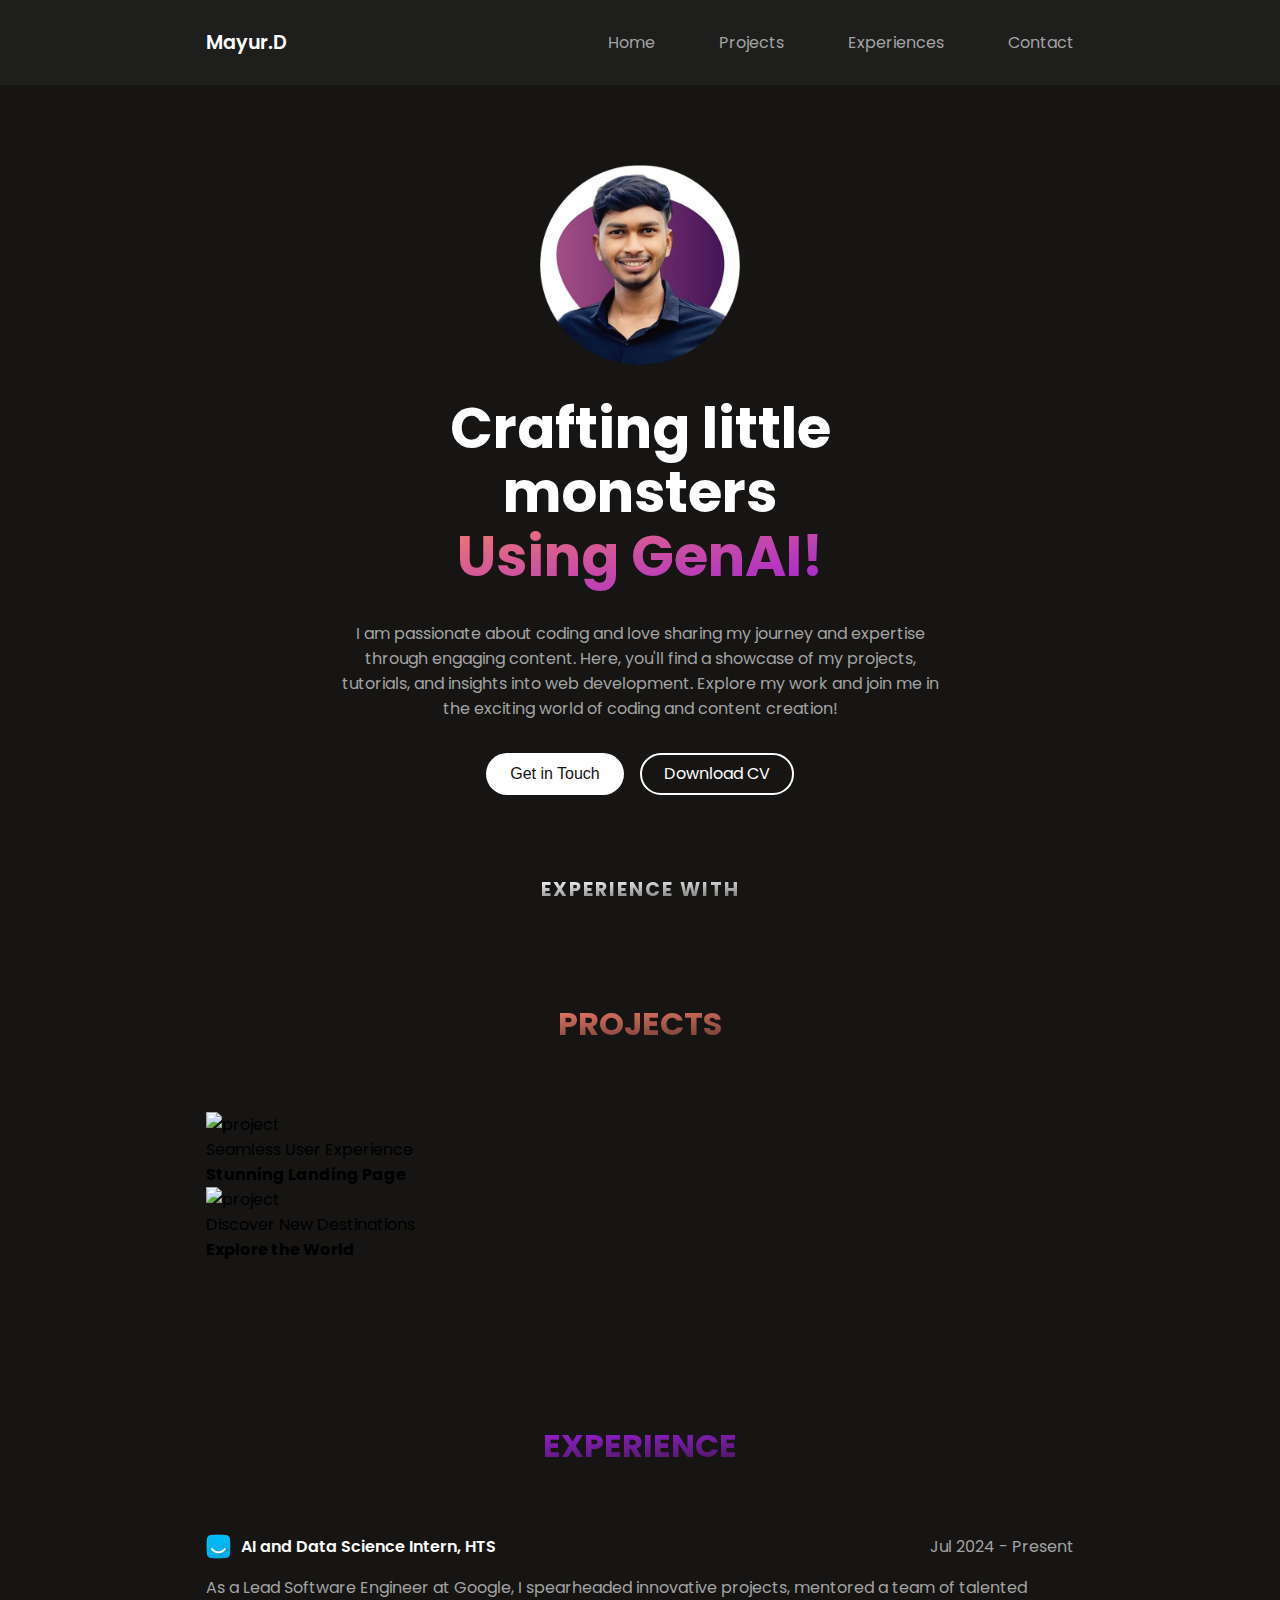
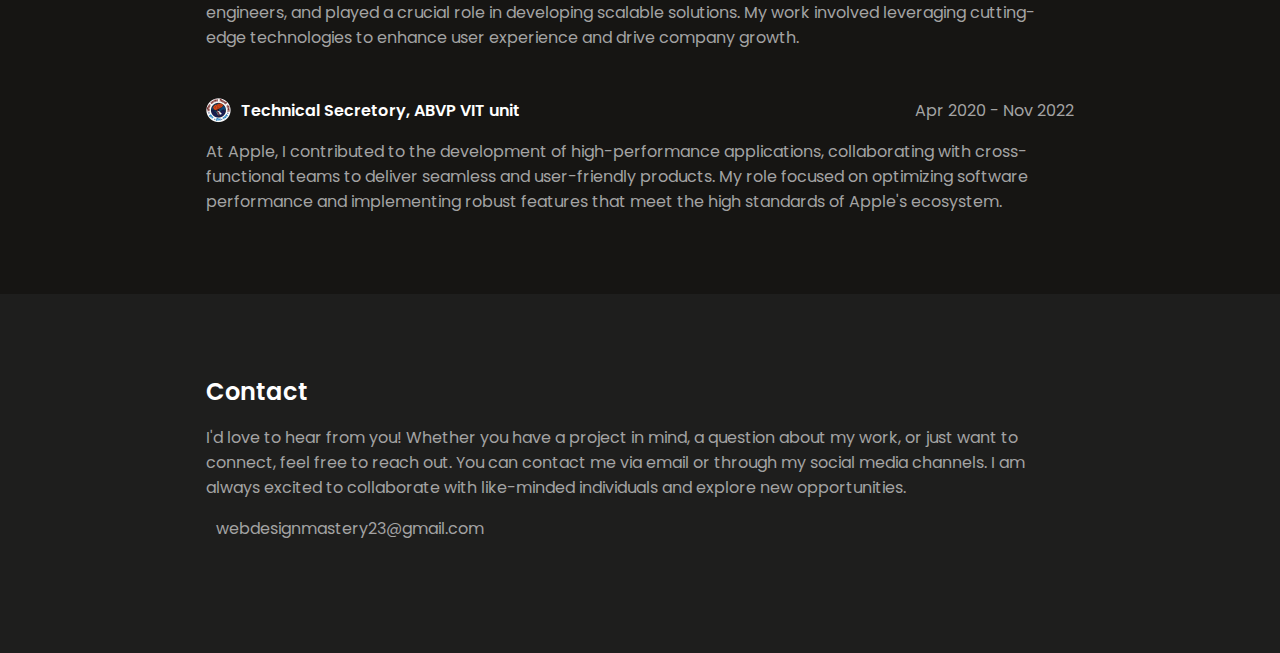
==== index_old.html @ d265ec75 "updated project section" ====
<!DOCTYPE html>
<html lang="en">
  <head>
    <meta charset="UTF-8" />
    <meta name="viewport" content="width=device-width, initial-scale=1.0" />
    <link
      href="https://cdn.jsdelivr.net/npm/remixicon@4.3.0/fonts/remixicon.css"
      rel="stylesheet"
    />
    <link rel="stylesheet" href="styles.css" />
    <title>Web Design Mastery | WDM</title>
  </head>
  <body>
    <nav>
      <div class="nav__bar">
        <div class="nav__header">
          <div class="nav__logo">
            <a href="#">Mayur.D</a>
          </div>
          <div class="nav__menu__btn" id="menu-btn">
            <i class="ri-menu-line"></i>
          </div>
        </div>
        <ul class="nav__links" id="nav-links">
          <li><a href="#home">Home</a></li>
          <li><a href="#project">Projects</a></li>
          <li><a href="#experience">Experiences</a></li>
          <li><a href="#contact">Contact</a></li>
        </ul>
      </div>
    </nav>
    <header class="section__container header__container" id="home">
      <img src="assets/img.png" alt="header" />
      <h1>Crafting little<br /> monsters <br><span> Using GenAI!</span></h1>
      <p>
        I am passionate about coding and love sharing my journey and expertise
        through engaging content. Here, you'll find a showcase of my projects,
        tutorials, and insights into web development. Explore my work and join
        me in the exciting world of coding and content creation!
      </p>
      <div class="header__btns">
        <button class="btn">Get in Touch</button>
        <a href="assets/CV.pdf" download>Download CV</a>
      </div>
    </header>

    <section class="section__container skill__container">
      <h2>EXPERIENCE WITH</h2>
      <ul class="skill__flex">
        <li>
          <span><i class="ri-javascript-fill"></i></span>
        </li>
        <li>
          <span><i class="ri-nextjs-fill"></i></span>
        </li>
        <li>
          <span><i class="ri-html5-fill"></i></span>
        </li>
        <li>
          <span><i class="ri-nodejs-line"></i></span>
        </li>
        <li>
          <span><i class="ri-reactjs-line"></i></span>
        </li>
        <li>
          <span><i class="ri-python-fill"></i></span>
      </li>
      <li>
          <span><i class="ri-database-2-fill"></i></span>
      </li>
      <li>
          <span><i class="ri-bar-chart-box-fill"></i></span>
      </li>
      <li>
          <span><i class="ri-line-chart-fill"></i></span>
      </li>
      <li>
          <span><i class="ri-function-fill"></i></span>
      </li>
      <li>
          <span><i class="ri-brain-fill"></i></span>
      </li>
      <li>
          <span><i class="ri-calculator-fill"></i></span>
      </li>
      </ul>
    </section>

    <section class="section__container project__container" id="project">

      <h2>PROJECTS</h2>
      <div class="project__grid">
        <div class="project__card">
          <img src="assets/project-1.jpg" alt="project" />
          <div class="project__card__details">
            <div>
              <p>Seamless User Experience</p>
              <h4>Stunning Landing Page</h4>
            </div>
            <a href="#"><i class="ri-arrow-right-up-line"></i></a>
          </div>
        </div>
        <div class="project__card">
          <img src="assets/project-2.jpg" alt="project" />
          <div class="project__card__details">
            <div>
              <p>Discover New Destinations</p>
              <h4>Explore the World</h4>
            </div>
            <a href="#"><i class="ri-arrow-right-up-line"></i></a>
          </div>
        </div>
      </div>
      
      <a href="#"><i class="ri-arrow-right-up-line"></i></a>
    </section>

    <section class="section__container experience__container" id="experience">
      <h2>EXPERIENCE</h2>
      <ul class="experience__list">
        <li>
          <div class="experience__header">
            <div>
              <img src="assets/HTS.png" alt="HTS" />
              <h4>AI and Data Science Intern, HTS</h4>
            </div>
            <p>Jul 2024 - Present</p>
          </div>
          <p>
            As a Lead Software Engineer at Google, I spearheaded innovative
            projects, mentored a team of talented engineers, and played a
            crucial role in developing scalable solutions. My work involved
            leveraging cutting-edge technologies to enhance user experience and
            drive company growth.
          </p>
        </li>
        <li>
          <div class="experience__header">
            <div>
              <img src="assets/ABVP.png" alt="ABVP" />
              <h4>Technical Secretory, ABVP VIT unit</h4>
            </div>
            <p>Apr 2020 - Nov 2022</p>
          </div>
          <p>
            At Apple, I contributed to the development of high-performance
            applications, collaborating with cross-functional teams to deliver
            seamless and user-friendly products. My role focused on optimizing
            software performance and implementing robust features that meet the
            high standards of Apple's ecosystem.
          </p>
        </li>
      </ul>
    </section>

    <footer>
      <div class="section__container footer__container" id="contact">
        <h2>Contact</h2>
        <p>
          I'd love to hear from you! Whether you have a project in mind, a
          question about my work, or just want to connect, feel free to reach
          out. You can contact me via email or through my social media channels.
          I am always excited to collaborate with like-minded individuals and
          explore new opportunities.
        </p>
        <div class="mail__to">
          <a href="#">
            <span><i class="ri-mail-line"></i></span>
            webdesignmastery23@gmail.com
          </a>
        </div>
        <ul class="footer__socials">
          <li>
            <a href="#"><i class="ri-github-fill"></i></a>
          </li>
          <li>
            <a href="#"><i class="ri-twitter-x-fill"></i></a>
          </li>
          <li>
            <a href="#"><i class="ri-youtube-fill"></i></a>
          </li>
        </ul>
      </div>
    </footer>

    <script src="https://unpkg.com/scrollreveal"></script>
    <script src="main.js"></script>
  </body>
</html>
---- styles.css ----
@import url("https://fonts.googleapis.com/css2?family=Poppins:ital,wght@0,100;0,200;0,300;0,400;0,500;0,600;0,700;0,800;0,900;1,100;1,200;1,300;1,400;1,500;1,600;1,700;1,800;1,900&display=swap");

:root {
  --primary-color: #1e1e1d;
  --primary-color-dark: #161513;
  --primary-color-light: #a3a3a3;
  --white: #ffffff;
  --max-width: 900px;
  --gradient-1: linear-gradient(to right bottom, #f77d6b, #9e1fdb);
  --gradient-2: linear-gradient(
    to right bottom,
    var(--white) 25%,
    var(--primary-color)
  );
}

* {
  padding: 0;
  margin: 0;
  box-sizing: border-box;
}

.section__container {
  max-width: var(--max-width);
  margin: auto;
  padding: 5rem 1rem;
}

img {
  display: flex;
  width: 100%;
}

a {
  text-decoration: none;
  transition: 0.3s;
}

ul {
  list-style: none;
}

html,
body {
  scroll-behavior: smooth;
}

body {
  font-family: "Poppins", sans-serif;
  background-color: var(--primary-color-dark);
}

.nav__bar {
  position: fixed;
  width: 100%;
  max-width: var(--max-width);
  margin-inline: auto;
  z-index: 9;
}

.nav__header {
  padding: 1rem;
  display: flex;
  align-items: center;
  justify-content: space-between;
  background-color: var(--primary-color);
}

.nav__logo a {
  font-size: 1.2rem;
  font-weight: 600;
  color: var(--white);
}

.nav__menu__btn {
  font-size: 1.5rem;
  color: var(--white);
  cursor: pointer;
}

.nav__links {
  position: absolute;
  top: 100%;
  left: 0;
  width: 100%;
  padding: 2rem;
  display: flex;
  align-items: center;
  justify-content: center;
  flex-direction: column;
  gap: 2rem;
  background-color: var(--primary-color);
  transition: 0.5s;
  z-index: -1;
  transform: translateY(-100%);
}

.nav__links.open {
  transform: translateY(0);
}

.nav__links a {
  color: var(--primary-color-light);
}

.nav__links a:hover {
  color: var(--white);
}

.header__container img {
  max-width: 200px;
  margin-inline: auto;
  margin-bottom: 2rem;
}

.header__container h1 {
  margin-bottom: 2rem;
  font-size: 3.5rem;
  line-height: 4rem;
  color: var(--white);
  text-align: center;
}

.header__container h1 span {
  background-image: var(--gradient-1);
  -webkit-background-clip: text;
  -webkit-text-fill-color: transparent;
}

.header__container p {
  margin-bottom: 2rem;
  max-width: 600px;
  margin-inline: auto;
  color: var(--primary-color-light);
  text-align: center;
}

.header__btns {
  display: flex;
  align-items: center;
  justify-content: center;
  gap: 1rem;
}

.header__btns .btn {
  padding: 0.75rem 1.5rem;
  outline: none;
  border: none;
  font-size: 1rem;
  color: var(--primary-color-dark);
  background-color: var(--white);
  border-radius: 5rem;
  transition: 0.3s;
  cursor: pointer;
}

.header__btns a {
  padding: calc(0.75rem - 2px) calc(1.5rem - 2px);
  font-size: 1rem;
  line-height: 1.125rem;
  color: var(--white);
  background-color: transparent;
  border-radius: 5rem;
  border: 2px solid var(--white);
}

.header__btns a:hover {
  color: var(--primary-color-dark);
  background-color: var(--white);
}

.skill__container {
  padding-block: 0;
}

.skill__container h2 {
  margin-bottom: 1rem;
  font-size: 1.2rem;
  font-weight: 700;
  letter-spacing: 2px;
  background: var(--gradient-2);
  -webkit-background-clip: text;
  -webkit-text-fill-color: transparent;
  text-align: center;
}

.skill__flex {
  display: flex;
  align-items: center;
  justify-content: center;
  gap: 1rem;
  flex-wrap: wrap;
}

.skill__flex span {
  font-size: 2.5rem;
  background: var(--gradient-2);
  -webkit-background-clip: text;
  -webkit-text-fill-color: transparent;
}






/* 
.project__container h2 {
  margin-bottom: 4rem;
  font-size: 2rem;
  font-weight: 700;
  background: linear-gradient(
    to right bottom,
    #f77d6b 25%,
    var(--primary-color-dark)
  );
  -webkit-background-clip: text;
  -webkit-text-fill-color: transparent;
  text-align: center;
}

.project__grid {
  display: grid;
  gap: 2rem;
}

.project__card {
  max-width: 450px;
  margin-inline: auto;
  background-color: var(--primary-color);
  border-radius: 1rem;
  overflow: hidden;
}

.project__card__details {
  padding: 1rem;
  display: flex;
  align-items: center;
  justify-content: space-between;
  gap: 1rem;
}

.project__card__details p {
  color: var(--primary-color-light);
}

.project__card__details h4 {
  font-size: 1rem;
  font-weight: 500;
  color: var(--white);
}

.project__card__details a {
  font-size: 1.5rem;
  color: var(--white);
} */




.project__container h2 {
  margin-bottom: 4rem;
  font-size: 2rem;
  font-weight: 700;
  background: linear-gradient(
    to right bottom,
    #f77d6b 25%,
    var(--primary-color-dark)
  );
  -webkit-background-clip: text;
  -webkit-text-fill-color: transparent;
  text-align: center;
}



.wrapper {
  max-width: 1100px;
  width: 100%;
  position: relative;
}

.wrapper i {
  height: 50px;
  width: 50px;
  background: rgb(191, 118, 233);
  text-align: center;
  line-height: 50px;
  border-radius: 50%;
  cursor: pointer;
  position: absolute;
  top: 50%;
  font-size: 1.25rem;
  transform: translateY(-50%);
  box-shadow: 0 3px 6px rgba(0, 0, 0, 0.23);
  z-index: 1;
}

.wrapper i:first-child {
  left: -22px;
}

.wrapper i:last-child {
  right: -22px;
}

.wrapper .carousel {
  display: grid;
  grid-auto-flow: column;
  grid-auto-columns: calc((100% / 3) - 12px);
  gap: 16px;
  overflow-x: auto;
  scroll-snap-type: x mandatory;
  scroll-behavior: smooth;
  scrollbar-width: 0;
}

.carousel::-webkit-scrollbar {
  display: none;
}

.carousel.dragging {
  scroll-snap-type: none;
  scroll-behavior: auto;
}

.carousel.no-transition {
  scroll-behavior: auto;
}

.carousel.dragging .card {
  cursor: grab;
  user-select: none;
}

.carousel .card {
  scroll-snap-align: start;
  height: 340px;
  list-style: none;
  background: #fff;
  border-radius: 8px;
  display: flex;
  cursor: pointer;
  align-items: center;
  justify-content: center;
  flex-direction: column;
  overflow: hidden;
  position: relative;
}

.card .img {
  width: 100%;
  height: 100%;
  position: absolute;
  top: 0;
  left: 0;
}

.card .img img {
  width: 100%;
  height: 100%;
  object-fit: cover;
}

img {
  width: 100%; 
  transition: all .5s;
}

.card:hover img {
  transform: scale(1.4) rotate(12deg);
}

.card .overlay {
  position: absolute;
  top: 0;
  left: 0;
  width: 100%;
  height: 100%;
  background: rgba(0, 0, 0, 0.6);
  display: flex;
  align-items: center;
  justify-content: center;
  flex-direction: column;
  color: white;
  opacity: 0;
  transition: opacity 0.5s;
  padding: 20px;
  text-align: center;
}

.card:hover .overlay {
  opacity: 1;
}

.overlay a {
  color: #fff;
  font-family: "Poppins", sans-serif;
  text-decoration: none;
  margin-top: 10px;
  background: rgba(191, 118, 233, 0.8);
  padding: 5px 10px;
  border-radius: 5px;
}

.overlay h3{
  font-family: "Poppins", sans-serif;
}

@media screen and (max-width: 900px) {
  .wrapper .carousel {
      grid-auto-columns: calc((100% / 2) - 9px);
  }
}

@media screen and (max-width: 600px) {
  .wrapper .carousel {
      grid-auto-columns: 100%;
  }
}







.experience__container h2 {
  margin-bottom: 4rem;
  font-size: 2rem;
  font-weight: 700;
  background: linear-gradient(
    to right bottom,
    #9e1fdb 25%,
    var(--primary-color-dark)
  );
  -webkit-background-clip: text;
  -webkit-text-fill-color: transparent;
  text-align: center;
}

.experience__list {
  display: grid;
  gap: 3rem;
}

.experience__header {
  margin-bottom: 1rem;
  display: flex;
  align-items: center;
  justify-content: space-between;
  gap: 1rem;
  flex-wrap: wrap;
}

.experience__header div {
  display: flex;
  align-items: center;
  gap: 10px;
}

.experience__header img {
  max-width: 25px;
}

.experience__header h4 {
  font-display: 1.2rem;
  font-weight: 600;
  color: var(--white);
}

.experience__header p {
  color: var(--primary-color-light);
  white-space: nowrap;
}

.experience__list li p {
  color: var(--primary-color-light);
}

footer {
  background-color: var(--primary-color);
}

.footer__container h2 {
  margin-bottom: 1rem;
  font-size: 1.5rem;
  font-weight: 600;
  color: var(--white);
}

.footer__container p {
  margin-bottom: 1rem;
  color: var(--primary-color-light);
}

.footer__container .mail__to a {
  margin-bottom: 2rem;
  display: flex;
  align-items: center;
  gap: 10px;
  color: var(--primary-color-light);
}

.mail__to a span {
  font-size: 1rem;
}

.footer__container .mail__to:hover a {
  color: var(--white);
}

.footer__socials {
  display: flex;
  align-items: center;
  gap: 1rem;
}

.footer__socials a {
  font-size: 1.25rem;
  color: var(--primary-color-light);
}

.footer__socials a:hover {
  color: var(--white);
}

@media (width > 768px) {
  nav {
    background-color: var(--primary-color);
  }

  .nav__bar {
    position: static;
    padding: 1.75rem 1rem;
    display: flex;
    align-items: center;
    justify-content: space-between;
    gap: 1rem;
  }

  .nav__header {
    padding: 0;
    background-color: transparent;
  }

  .nav__menu__btn {
    display: none;
  }

  .nav__links {
    position: static;
    padding: 0;
    flex-direction: row;
    justify-content: flex-end;
    gap: 4rem;
    background-color: transparent;
    transform: none;
    z-index: 1;
  }

  .skill__flex {
    gap: 2rem;
  }

  .project__grid {
    grid-template-columns: repeat(2, 1fr);
  }
}
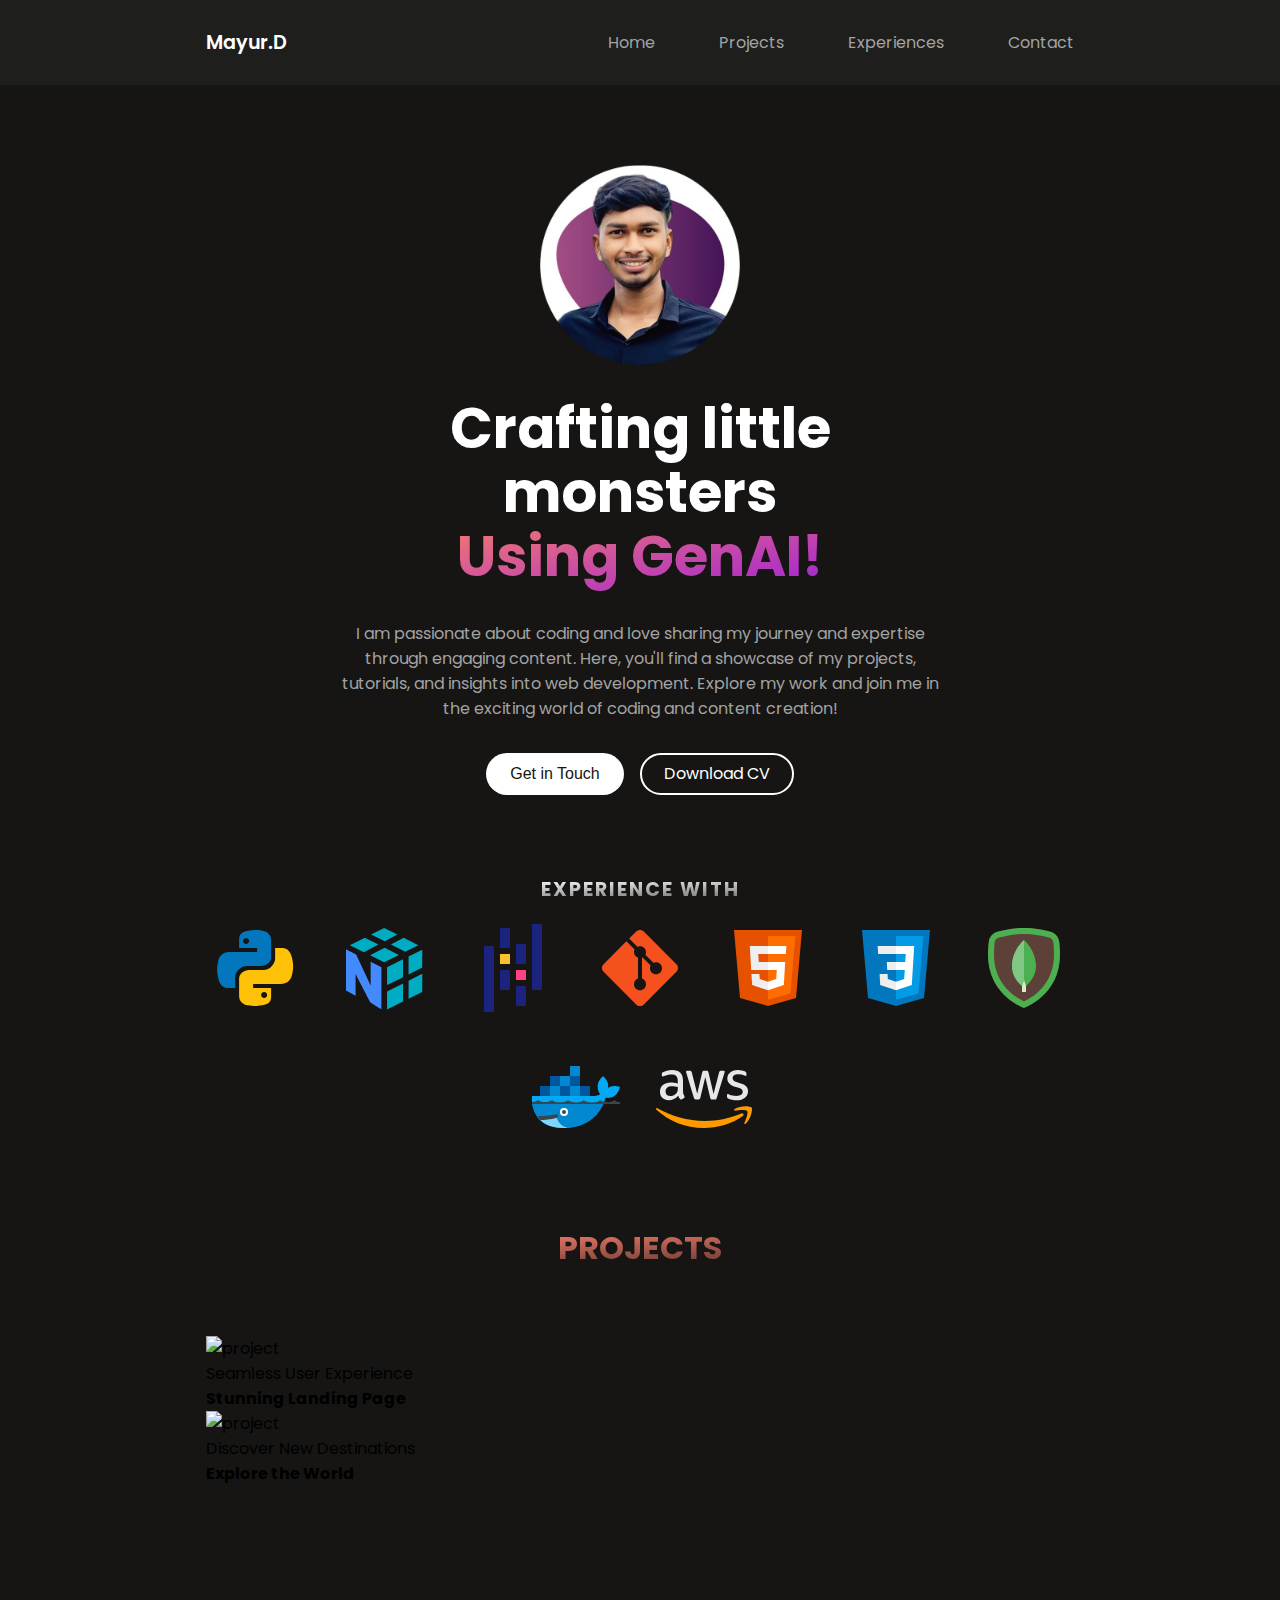
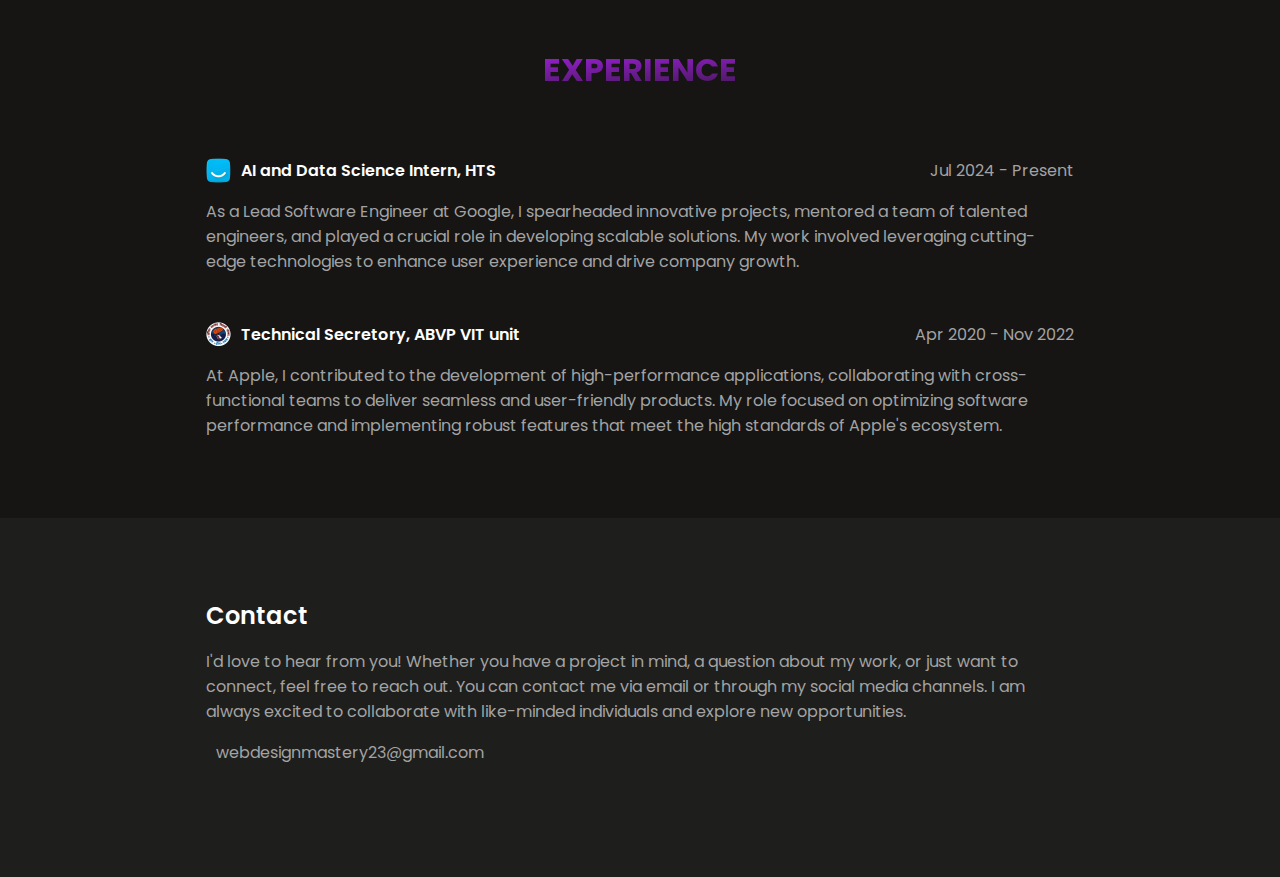
==== commit 3befcbf7: "skills updated" ====
--- a/index_old.html
+++ b/index_old.html
@@ -7,8 +7,11 @@
       href="https://cdn.jsdelivr.net/npm/remixicon@4.3.0/fonts/remixicon.css"
       rel="stylesheet"
     />
+    <script src="https://cdnjs.cloudflare.com/ajax/libs/font-awesome/6.4.0/js/all.min.js"></script>
     <link rel="stylesheet" href="styles.css" />
     <title>Web Design Mastery | WDM</title>
+
+
   </head>
   <body>
     <nav>
@@ -47,42 +50,17 @@
     <section class="section__container skill__container">
       <h2>EXPERIENCE WITH</h2>
       <ul class="skill__flex">
-        <li>
-          <span><i class="ri-javascript-fill"></i></span>
-        </li>
-        <li>
-          <span><i class="ri-nextjs-fill"></i></span>
-        </li>
-        <li>
-          <span><i class="ri-html5-fill"></i></span>
-        </li>
-        <li>
-          <span><i class="ri-nodejs-line"></i></span>
-        </li>
-        <li>
-          <span><i class="ri-reactjs-line"></i></span>
-        </li>
-        <li>
-          <span><i class="ri-python-fill"></i></span>
-      </li>
-      <li>
-          <span><i class="ri-database-2-fill"></i></span>
-      </li>
-      <li>
-          <span><i class="ri-bar-chart-box-fill"></i></span>
-      </li>
-      <li>
-          <span><i class="ri-line-chart-fill"></i></span>
-      </li>
-      <li>
-          <span><i class="ri-function-fill"></i></span>
-      </li>
-      <li>
-          <span><i class="ri-brain-fill"></i></span>
-      </li>
-      <li>
-          <span><i class="ri-calculator-fill"></i></span>
-      </li>
+      
+          <li><img src="assets/python.svg" alt="Python"></li>
+          <li><img src="assets/numpy.svg" alt="Numpy"></li>
+          <li><img src="assets/pandas.svg" alt="pandas"></li>
+          <li><img src="assets/git.svg" alt="git"></li>
+          <li><img src="assets/html.svg" alt="HTML"></li>
+          <li><img src="assets/css.svg" alt="CSS"></li>
+          <li><img src="assets/mongodb.svg" alt="mongodb"></li>
+          <li><img src="assets/docker.svg" alt="docker"></li>
+          <li><img src="assets/aws.svg" alt="AWS"></li>
+      
       </ul>
     </section>
 
--- a/styles.css
+++ b/styles.css
@@ -283,7 +283,7 @@
 .wrapper i {
   height: 50px;
   width: 50px;
-  background: rgb(191, 118, 233);
+  background: rgb(233, 229, 236);
   text-align: center;
   line-height: 50px;
   border-radius: 50%;
@@ -567,3 +567,14 @@
     grid-template-columns: repeat(2, 1fr);
   }
 }
+
+
+
+
+
+.skill__flex img:hover {
+  transform: scale(1.1); /* Scale up slightly */
+  filter: brightness(1.25); /* Increase brightness */
+  /* box-shadow: 0 4px 15px rgba(255, 255, 255, 0.5); */
+ 
+}
